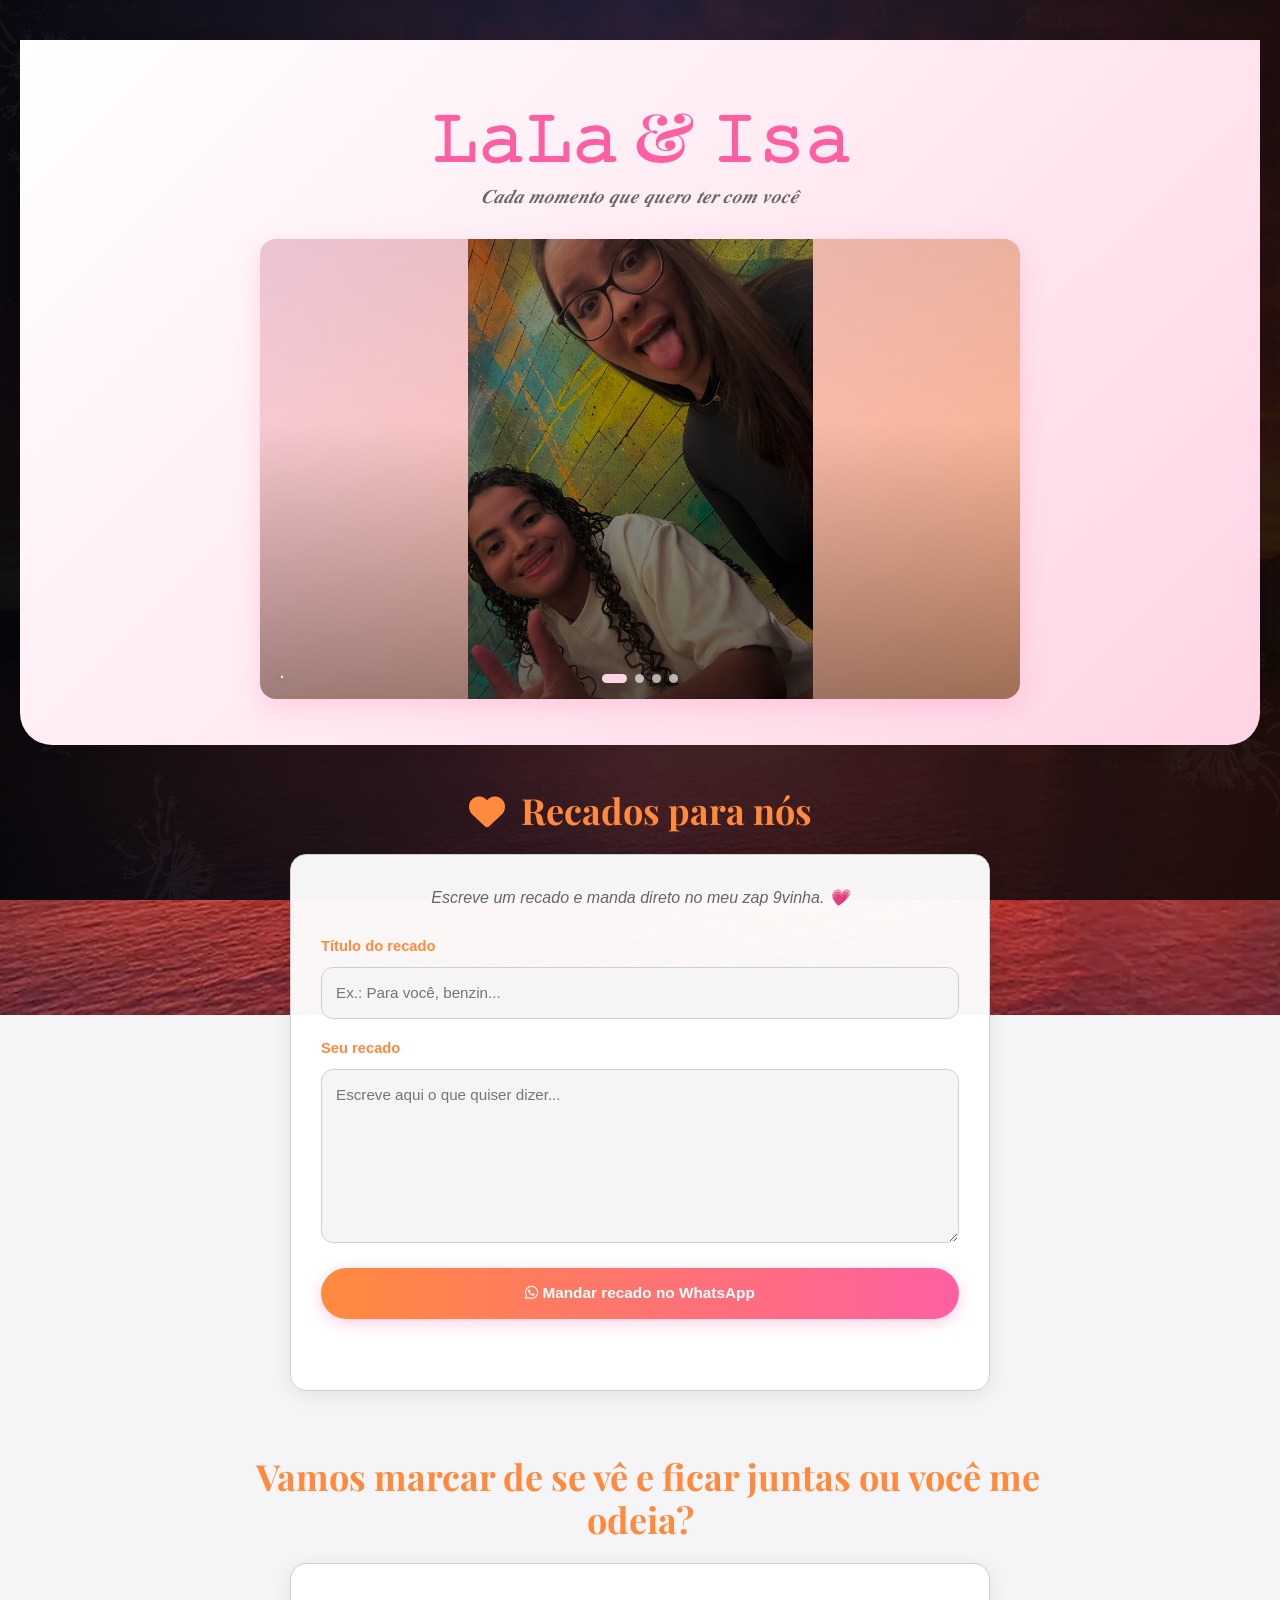
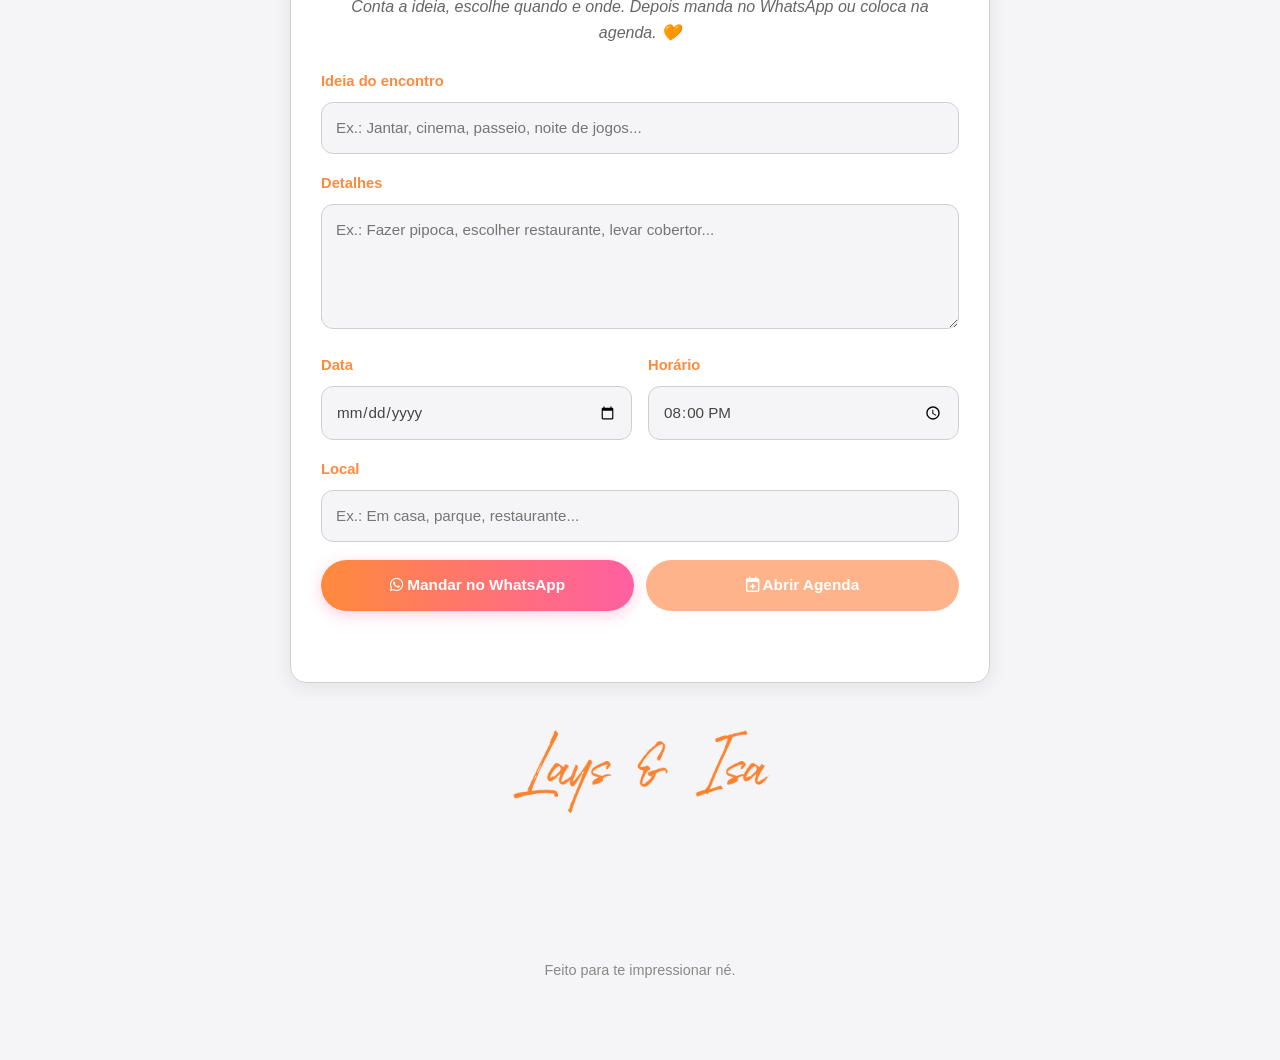
==== index.html @ 4bfa1b1a "Adiciona projeto Por do Sol" ====
<!DOCTYPE html>
<html lang="pt-BR">
<head>

    <meta charset="UTF-8">
    <meta name="viewport" content="width=device-width, initial-scale=1.0">

    <title>Página nossa</title>

    <link rel="stylesheet"href="https://cdnjs.cloudflare.com/ajax/libs/font-awesome/6.4.0/css/all.min.css">
    <link href="https://fonts.googleapis.com/css2?family=Montserrat:wght@400;500;600;700&family=Playfair+Display:wght@600;700&display=swap"rel="stylesheet">
    <link rel="stylesheet" href="style.css">
    <link rel="icon" type="image/png" href="imagens/logo 01.png">

</head>

<body>


    <header class="hero">
        <div class="hero-content">
            
            <h1 class="couple-names">𝙻𝚊𝙻𝚊 &amp; 𝙸𝚜𝚊</h1>

            <p class="romantic-phrase">
                𝑪𝒂𝒅𝒂 𝒎𝒐𝒎𝒆𝒏𝒕𝒐 𝒒𝒖𝒆 𝒒𝒖𝒆𝒓𝒐 𝒕𝒆𝒓 𝒄𝒐𝒎 𝒗𝒐𝒄𝒆̂
            </p>
        </div>

        <div class="hero-image">
            <div class="hero-carousel"id="hero-carousel"tabindex="0"aria-label="Carrossel de fotos de LaLa e Isa" >

                <img id="hero-carousel-image"class="hero-carousel-image"src="imagens/laranja 2.jpeg"alt="Foto de LaLa e Isa">

                <div class="hero-carousel-overlay"></div>

                <button class="hero-carousel-btn hero-carousel-prev"id="hero-carousel-prev"type="button"aria-label="Ver foto anterior">
                    <i class="fa-solid fa-chevron-left"></i>
                </button>

                <button class="hero-carousel-btn hero-carousel-next"id="hero-carousel-next"type="button"aria-label="Ver próxima foto">
                    <i class="fa-solid fa-chevron-right"></i>
                </button>

                
                <div class="hero-carousel-dots"id="hero-carousel-dots"aria-label="Escolher foto"></div>

                <p class="hero-carousel-caption"id="hero-carousel-caption">
                    Nossos momentos favoritos ❤️
                </p>
            </div>
        </div>
    </header>

  
    <main class="container">

        
        <section class="section-notes">
            <h2>
                <i class="fa-solid fa-heart"></i>
                Recados para nós
            </h2>

            <div class="content-card">
                <p class="section-description">
                    Escreve um recado e manda direto no meu zap 9vinha. 💗
                </p>

                <div class="form-group">
                    <label for="note-title">Título do recado</label>

                    <input type="text"id="note-title"maxlength="70"placeholder="Ex.: Para você, benzin...">
                </div>

                
                <div class="form-group">
                    <label for="note-text">Seu recado</label>

                    <textarea id="note-text"rows="6"placeholder="Escreve aqui o que quiser dizer..."></textarea>
                </div>

                
                <button class="btn-primary full-width-btn"id="btn-send-note-whatsapp"type="button">
                    <i class="fa-brands fa-whatsapp"></i>
                    Mandar recado no WhatsApp
                </button>

                
                <p class="form-message"id="note-message"aria-live="polite"></p>
            </div>
        </section>

       
        <section class="section-date-ideas">
            <h2>
                <i class="fa-solid fa-calendar-heart"></i>
                Vamos marcar de se vê e ficar juntas ou você me odeia? 
            </h2>

            <div class="content-card">
                <p class="section-description">
                    Conta a ideia, escolhe quando e onde. Depois manda no WhatsApp ou coloca na agenda. 🧡
                </p>

                
                <div class="form-group">
                    <label for="date-title">Ideia do encontro</label>

                    <input type="text"id="date-title"maxlength="80"placeholder="Ex.: Jantar, cinema, passeio, noite de jogos...">
                </div>

                
                <div class="form-group">
                    <label for="date-description">Detalhes</label>

                    <textarea id="date-description"rows="4"placeholder="Ex.: Fazer pipoca, escolher restaurante, levar cobertor..."></textarea>
                </div>

                
                <div class="date-form-row">
                    <div class="form-group">
                        <label for="date-day">Data</label>
                        <input type="date" id="date-day">
                    </div>

                    <div class="form-group">
                        <label for="date-time">Horário</label>
                        
                        <input type="time"id="date-time"value="20:00">
                    </div>
                </div>

                <div class="form-group">

    <label for="date-location">Local</label>

    <input type="text"id="date-location"maxlength="100"placeholder="Ex.: Em casa, parque, restaurante...">

</div>

<div class="date-actions">

    <button class="btn-primary"id="btn-send-date-whatsapp"type="button">
        <i class="fa-brands fa-whatsapp"></i>
        Mandar no WhatsApp
    </button>

    <button class="btn-secondary"id="btn-add-date-calendar"type="button">
        <i class="fa-regular fa-calendar-plus"></i>
        Abrir Agenda
    </button>

</div>

                
                <p class="form-message"id="date-message"aria-live="polite"></p>

            </div>

            <div class="logo">
                <img src="imagens/laranja.png" alt="lays & isa">
            </div>

        </section>
        

    </main>


<div class="decoracoes-pagina">

    <img src="imagens/1.png" alt="" class="raminho raminho-1">
    <img src="imagens/2.png" alt="" class="raminho raminho-2">
    <img src="imagens/3.png" alt="" class="raminho raminho-3">

    <img src="imagens/1.png" alt="" class="raminho raminho-4">
    <img src="imagens/2.png" alt="" class="raminho raminho-5">
    <img src="imagens/3.png" alt="" class="raminho raminho-6">

    <img src="imagens/1.png" alt="" class="raminho raminho-7">
    <img src="imagens/2.png" alt="" class="raminho raminho-8">
    <img src="imagens/3.png" alt="" class="raminho raminho-9">

</div>

    
    <footer>
        <p>Feito para te impressionar né. </p>
    </footer>

    <script src="script.js"></script>
</body>
</html>
---- style.css ----
/* =========================================================
   PÁGINA NOSSA — ESTILOS PRINCIPAIS
   ========================================================= */

:root {
    --color-orange: #FF8A3D;
    --color-pink: #FF5FA2;
    --color-white: #FFFFFF;
    --color-gray-light: #F5F5F7;

    --color-coral: #FFB38A;
    --color-pink-light: #FFD4E5;
    --color-gray-med: #CFCFCF;

    --font-main: "Montserrat", sans-serif;
    --font-display: "Playfair Display", serif;

    --radius: 16px;
    --shadow-soft: 0 4px 20px rgba(0, 0, 0, 0.08);
    --shadow-hover: 0 8px 25px rgba(255, 95, 162, 0.20);
}

/* =========================================================
   RESET
   ========================================================= */

* {
    margin: 0;
    padding: 0;
    box-sizing: border-box;
}

html {
    scroll-behavior: smooth;
}

body {
    min-height: 100vh;
    color: #444;
    background:
        linear-gradient(
            180deg,
            rgba(255, 255, 255, 0.96),
            rgba(255, 212, 229, 0.30)
        );
    background-color: var(--color-gray-light);
    font-family: var(--font-main);
    line-height: 1.6;
}

button,
input,
textarea {
    font: inherit;
}

button {
    -webkit-tap-highlight-color: transparent;
}

/* =========================================================
   ESTRUTURA
   ========================================================= */

.container {
    width: min(850px, 100%);
    margin: 0 auto;
    padding: 44px 20px;
}

section {
    margin-bottom: 64px;
}

h2 {
    margin-bottom: 22px;
    color: var(--color-orange);
    font-family: var(--font-display);
    font-size: clamp(1.8rem, 4vw, 2.25rem);
    line-height: 1.2;
    text-align: center;
}

h2 i {
    margin-right: 8px;
}

/* =========================================================
   HERO
   ========================================================= */

.hero {
    padding: 58px 20px 46px;
    border-bottom-right-radius: 32px;
    border-bottom-left-radius: 32px;
    background:
        linear-gradient(
            135deg,
            var(--color-white) 0%,
            var(--color-pink-light) 100%
        );
    box-shadow: var(--shadow-soft);
    text-align: center;
}

.hero-content {
    max-width: 760px;
    margin: 0 auto;
}

.couple-names {
    margin-bottom: 10px;
    color: var(--color-pink);
    font-family: var(--font-display);
    font-size: clamp(2.6rem, 8vw, 4.2rem);
    line-height: 1.1;
}

.romantic-phrase {
    color: #666;
    font-size: clamp(1rem, 2vw, 1.2rem);
    font-style: italic;
}

/* =========================================================
   CARROSSEL
   ========================================================= */

.hero-image {
    max-width: 760px;
    margin: 26px auto 0;
}

.hero-carousel {
    position: relative;
    display: flex;
    align-items: center;
    justify-content: center;
    width: 100%;
    height: 460px;
    overflow: hidden;
    border-radius: var(--radius);
    outline: none;
    background:
        linear-gradient(
            135deg,
            var(--color-pink-light),
            var(--color-coral)
        );
    box-shadow: var(--shadow-hover);
    cursor: pointer;
}

.hero-carousel-image {
    display: block;
    width: 100%;
    height: 100%;
    object-fit: contain;
    object-position: center;
    opacity: 1;
    transform: scale(1);
    transition: opacity 0.45s ease, transform 0.60s ease;
}

.hero-carousel-image.is-changing {
    opacity: 0;
    transform: scale(1.03);
}

.hero-carousel-overlay {
    position: absolute;
    inset: 0;
    z-index: 1;
    pointer-events: none;
    background:
        linear-gradient(
            to top,
            rgba(0, 0, 0, 0.38) 0%,
            rgba(0, 0, 0, 0.03) 60%,
            rgba(0, 0, 0, 0.08) 100%
        );
}

.hero-carousel-btn {
    position: absolute;
    top: 50%;
    z-index: 2;
    width: 43px;
    height: 43px;
    border: 0;
    border-radius: 50%;
    color: var(--color-white);
    background-color: rgba(255, 95, 162, 0.82);
    cursor: pointer;
    font-size: 1rem;
    opacity: 0;
    transform: translateY(-50%);
    transition:
        opacity 0.25s ease,
        background-color 0.25s ease,
        transform 0.25s ease;
}

.hero-carousel:hover .hero-carousel-btn,
.hero-carousel:focus-within .hero-carousel-btn {
    opacity: 1;
}

.hero-carousel-btn:hover {
    background-color: var(--color-orange);
    transform: translateY(-50%) scale(1.08);
}

.hero-carousel-prev {
    left: 16px;
}

.hero-carousel-next {
    right: 16px;
}

.hero-carousel-dots {
    position: absolute;
    bottom: 16px;
    left: 50%;
    z-index: 2;
    display: flex;
    align-items: center;
    gap: 8px;
    transform: translateX(-50%);
}

.hero-carousel-dot {
    width: 9px;
    height: 9px;
    padding: 0;
    border: 0;
    border-radius: 999px;
    background-color: rgba(255, 255, 255, 0.65);
    cursor: pointer;
    transition: width 0.25s ease, background-color 0.25s ease;
}

.hero-carousel-dot.active {
    width: 25px;
    background-color: var(--color-pink-light);
}

.hero-carousel-caption {
    position: absolute;
    bottom: 14px;
    left: 20px;
    z-index: 2;
    max-width: calc(100% - 150px);
    color: var(--color-white);
    font-size: 0.9rem;
    font-weight: 700;
    text-align: left;
    text-shadow: 0 2px 6px rgba(0, 0, 0, 0.45);
}

/* =========================================================
   CARDS / FORMULÁRIOS
   ========================================================= */

.content-card {
    max-width: 700px;
    margin: 0 auto;
    padding: 30px;
    border: 1px solid var(--color-gray-med);
    border-radius: var(--radius);
    background-color: rgba(255, 255, 255, 0.96);
    box-shadow: var(--shadow-soft);
}

.section-description {
    margin-bottom: 25px;
    color: #666;
    font-style: italic;
    text-align: center;
}

.form-group {
    margin-bottom: 18px;
}

.form-group label {
    display: block;
    margin-bottom: 8px;
    color: var(--color-orange);
    font-size: 0.92rem;
    font-weight: 700;
}

.form-group input,
.form-group textarea {
    width: 100%;
    border: 1px solid var(--color-gray-med);
    border-radius: 12px;
    outline: none;
    padding: 13px 14px;
    color: #444;
    background-color: var(--color-gray-light);
    font-size: 0.95rem;
    transition:
        border-color 0.25s ease,
        box-shadow 0.25s ease,
        background-color 0.25s ease;
}

.form-group textarea {
    min-height: 115px;
    resize: vertical;
}

.form-group input:focus,
.form-group textarea:focus {
    border-color: var(--color-pink);
    background-color: var(--color-white);
    box-shadow: 0 0 0 4px rgba(255, 95, 162, 0.12);
}

.date-form-row {
    display: grid;
    grid-template-columns: 1fr 1fr;
    gap: 16px;
}

.date-actions {
    display: flex;
    gap: 12px;
    margin-top: 6px;
}

.date-actions button {
    flex: 1;
}

.form-message {
    min-height: 25px;
    margin-top: 16px;
    color: #777;
    font-size: 0.88rem;
    text-align: center;
}

.form-message.success {
    color: #1d9c4e;
}

.form-message.error {
    color: #c03455;
}

/* =========================================================
   BOTÕES
   ========================================================= */

.btn-primary,
.btn-secondary {
    border: 0;
    border-radius: 999px;
    padding: 13px 25px;
    cursor: pointer;
    font-size: 0.96rem;
    font-weight: 700;
    transition:
        transform 0.25s ease,
        box-shadow 0.25s ease,
        background-color 0.25s ease;
}

.btn-primary {
    color: var(--color-white);
    background:
        linear-gradient(
            90deg,
            var(--color-orange),
            var(--color-pink)
        );
    box-shadow: 0 4px 15px rgba(255, 95, 162, 0.30);
}

.btn-primary:hover {
    box-shadow: 0 8px 22px rgba(255, 95, 162, 0.42);
    transform: translateY(-2px);
}

.btn-secondary {
    color: var(--color-white);
    background-color: var(--color-coral);
}

.btn-secondary:hover {
    background-color: var(--color-pink);
    transform: translateY(-2px);
}

.full-width-btn {
    width: 100%;
}

/* =========================================================
   LOGO
   ========================================================= */

.logo {
    margin-top: 40px;
    margin-bottom: 20px;
    text-align: center;
}

.logo img {
    display: block;
    width: 350px;
    max-width: 80%;
    height: auto;
    margin: 0 auto;
}

/* =========================================================
   FOOTER
   ========================================================= */

footer {
    padding: 38px 20px;
    color: #888;
    text-align: center;
    font-size: 0.9rem;
}

/* =========================================================
   ANIMAÇÃO DAS SEÇÕES
   ========================================================= */

.section-hidden {
    opacity: 0;
    transform: translateY(20px);
}

.section-visible {
    opacity: 1;
    transform: translateY(0);
    transition:
        opacity 0.7s ease,
        transform 0.7s ease;
}

/* =========================================================
   RESPONSIVIDADE
   ========================================================= */

@media (max-width: 768px) {

    .container {
        padding: 36px 16px;
    }

    .hero {
        padding: 46px 16px 36px;
    }

    .hero-carousel {
        height: 420px;
    }

    .hero-carousel-btn {
        width: 38px;
        height: 38px;
        opacity: 1;
    }

    .hero-carousel-caption {
        bottom: 12px;
        left: 15px;
        font-size: 0.8rem;
    }

    .hero-carousel-dots {
        bottom: 12px;
    }

    .content-card {
        padding: 22px 18px;
    }

    .date-form-row {
        grid-template-columns: 1fr;
        gap: 0;
    }

    .date-actions {
        flex-direction: column;
    }
}

@media (max-width: 420px) {

    .hero-carousel {
        height: 360px;
    }

    .btn-primary,
    .btn-secondary {
        padding: 12px 18px;
        font-size: 0.9rem;
    }

    .couple-names {
        font-size: 2.4rem;
    }
}



.decoracoes-pagina {
    position: fixed;
    inset: 0;

    z-index: 0;

    pointer-events: none;
    overflow: hidden;
}

.raminho {
    position: absolute;

    width: 145px;
    height: auto;

    opacity: 0.18;

    mix-blend-mode: multiply;

   
    filter:
        grayscale(100%)
        contrast(0.65)
        brightness(1.12);

    pointer-events: none;
}




.raminho-1 {
    top: -35px;
    left: -45px;

    width: 155px;

    transform: rotate(-18deg);
}




.raminho-2 {
    top: 12%;
    right: -55px;

    width: 130px;

    transform: rotate(25deg);
}




.raminho-3 {
    top: 32%;
    left: -55px;

    width: 120px;

    transform: rotate(150deg);
}




.raminho-4 {
    right: -40px;
    bottom: 5%;

    width: 155px;

    transform: rotate(160deg);
}




.raminho-5 {
    left: -55px;
    bottom: 12%;

    width: 135px;

    transform: rotate(-35deg);
}




.raminho-6 {
    top: 52%;
    right: -65px;

    width: 115px;

    transform: rotate(70deg);
}




.raminho-7 {
    left: 8%;
    bottom: -45px;

    width: 125px;

    transform: rotate(20deg);
}



.raminho-8 {
    top: -45px;
    right: 15%;

    width: 105px;

    transform: rotate(80deg);
}




main,
header,
footer {
    position: relative;
    z-index: 1;
}



@media (max-width: 700px) {

    .raminho {
        opacity: 0.13;
    }

    .raminho-1 {
        width: 110px;
    }

    .raminho-2 {
        width: 95px;
    }

    .raminho-3 {
        width: 90px;
    }

    .raminho-4 {
        width: 110px;
    }

    .raminho-5 {
        width: 95px;
    }

    .raminho-6 {
        width: 85px;
    }

    .raminho-7 {
        width: 90px;
    }

    .raminho-8 {
        width: 75px;
    }
}

body {

    font-family: Arial, sans-serif;

    color: var(--texto);

    background-image:

        linear-gradient(
            90deg,
            rgba(2, 5, 10, 0.95),
            rgba(5, 15, 30, 0.75),
            rgba(15, 7, 2, 0.88)
        ),

        url("imagens/por-do-sol.webp");

    background-size: cover;

    background-position: center;

    background-attachment: fixed;

    background-repeat: no-repeat;

    min-height: 100vh;

    padding: 40px 20px;

}
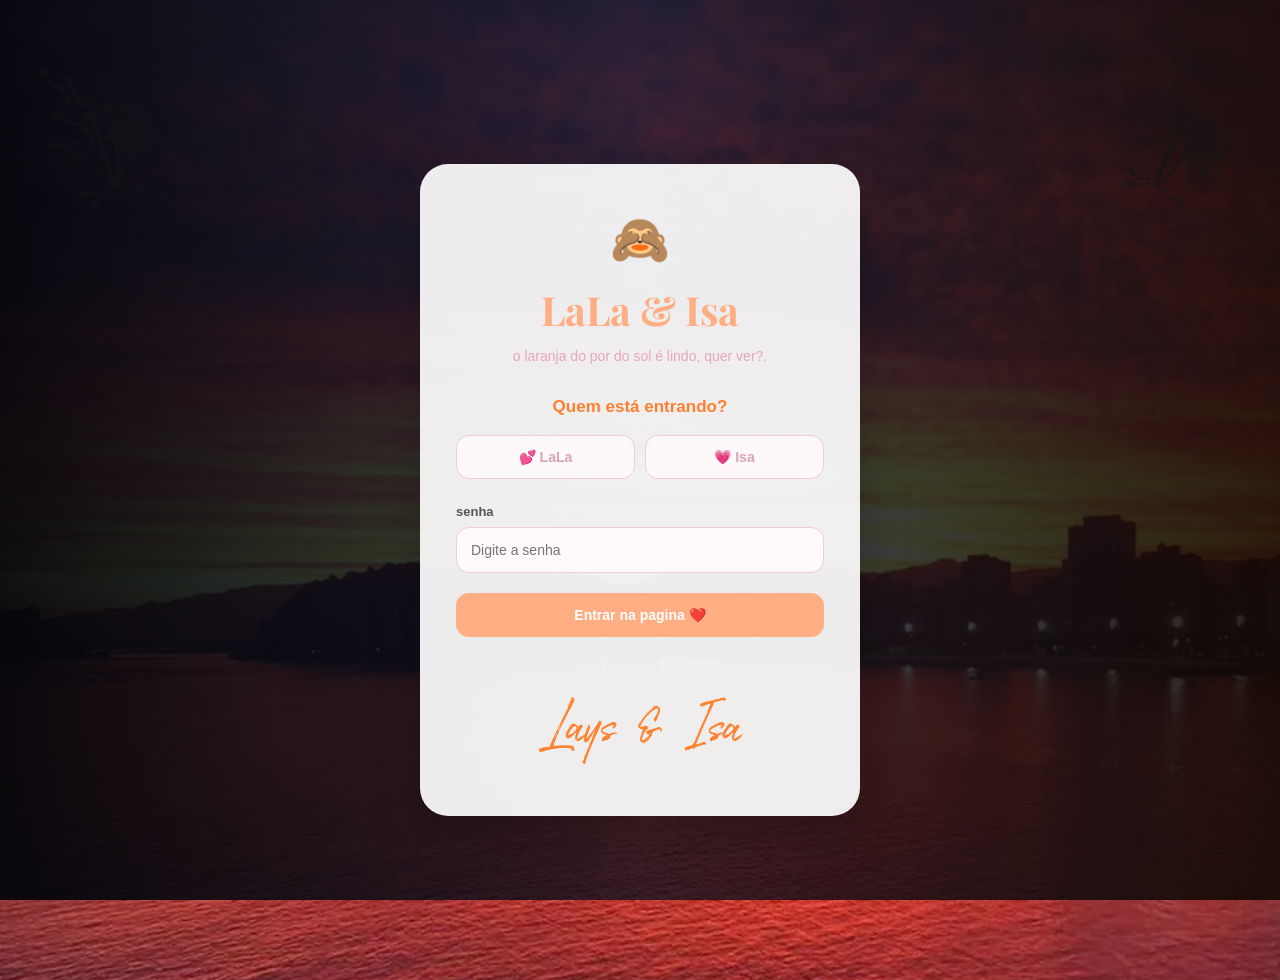
==== commit b554d8e3: "feat: adicionado pagina inicial do usuario" ====
--- a/index.html
+++ b/index.html
@@ -1,162 +1,76 @@
 <!DOCTYPE html>
 <html lang="pt-BR">
+
 <head>
-
     <meta charset="UTF-8">
     <meta name="viewport" content="width=device-width, initial-scale=1.0">
 
-    <title>Página nossa</title>
-
-    <link rel="stylesheet"href="https://cdnjs.cloudflare.com/ajax/libs/font-awesome/6.4.0/css/all.min.css">
+    <title>inicio da pagina❤️</title>
     <link href="https://fonts.googleapis.com/css2?family=Montserrat:wght@400;500;600;700&family=Playfair+Display:wght@600;700&display=swap"rel="stylesheet">
-    <link rel="stylesheet" href="style.css">
+    <link rel="stylesheet" href="inicio.css">
     <link rel="icon" type="image/png" href="imagens/logo 01.png">
 
 </head>
 
+
 <body>
 
+    <main class="login-container">
 
-    <header class="hero">
-        <div class="hero-content">
+        <section class="login-card">
+
+            <div class="login-heart">
+                🙈
+            </div>
+
+            <h1>LaLa & Isa</h1>
+
+
             
-            <h1 class="couple-names">𝙻𝚊𝙻𝚊 &amp; 𝙸𝚜𝚊</h1>
+            <p class="login-subtitle">
+                o laranja do por do sol é lindo, quer ver?.
+            </p>
 
-            <p class="romantic-phrase">
-                𝑪𝒂𝒅𝒂 𝒎𝒐𝒎𝒆𝒏𝒕𝒐 𝒒𝒖𝒆 𝒒𝒖𝒆𝒓𝒐 𝒕𝒆𝒓 𝒄𝒐𝒎 𝒗𝒐𝒄𝒆̂
-            </p>
-        </div>
 
-        <div class="hero-image">
-            <div class="hero-carousel"id="hero-carousel"tabindex="0"aria-label="Carrossel de fotos de LaLa e Isa" >
+            
+            <h2>Quem está entrando?</h2>
 
-                <img id="hero-carousel-image"class="hero-carousel-image"src="imagens/laranja 2.jpeg"alt="Foto de LaLa e Isa">
+            <div class="user-options">
 
-                <div class="hero-carousel-overlay"></div>
 
-                <button class="hero-carousel-btn hero-carousel-prev"id="hero-carousel-prev"type="button"aria-label="Ver foto anterior">
-                    <i class="fa-solid fa-chevron-left"></i>
+                
+                <button type="button"class="user-button"id="btn-lala"data-user="lala">
+                    💕 LaLa
                 </button>
 
-                <button class="hero-carousel-btn hero-carousel-next"id="hero-carousel-next"type="button"aria-label="Ver próxima foto">
-                    <i class="fa-solid fa-chevron-right"></i>
+
+               
+                <button type="button"class="user-button"id="btn-isa"data-user="isa">
+                    💗 Isa
                 </button>
 
-                
-                <div class="hero-carousel-dots"id="hero-carousel-dots"aria-label="Escolher foto"></div>
-
-                <p class="hero-carousel-caption"id="hero-carousel-caption">
-                    Nossos momentos favoritos ❤️
-                </p>
-            </div>
-        </div>
-    </header>
-
-  
-    <main class="container">
-
-        
-        <section class="section-notes">
-            <h2>
-                <i class="fa-solid fa-heart"></i>
-                Recados para nós
-            </h2>
-
-            <div class="content-card">
-                <p class="section-description">
-                    Escreve um recado e manda direto no meu zap 9vinha. 💗
-                </p>
-
-                <div class="form-group">
-                    <label for="note-title">Título do recado</label>
-
-                    <input type="text"id="note-title"maxlength="70"placeholder="Ex.: Para você, benzin...">
-                </div>
-
-                
-                <div class="form-group">
-                    <label for="note-text">Seu recado</label>
-
-                    <textarea id="note-text"rows="6"placeholder="Escreve aqui o que quiser dizer..."></textarea>
-                </div>
-
-                
-                <button class="btn-primary full-width-btn"id="btn-send-note-whatsapp"type="button">
-                    <i class="fa-brands fa-whatsapp"></i>
-                    Mandar recado no WhatsApp
-                </button>
-
-                
-                <p class="form-message"id="note-message"aria-live="polite"></p>
-            </div>
-        </section>
-
-       
-        <section class="section-date-ideas">
-            <h2>
-                <i class="fa-solid fa-calendar-heart"></i>
-                Vamos marcar de se vê e ficar juntas ou você me odeia? 
-            </h2>
-
-            <div class="content-card">
-                <p class="section-description">
-                    Conta a ideia, escolhe quando e onde. Depois manda no WhatsApp ou coloca na agenda. 🧡
-                </p>
-
-                
-                <div class="form-group">
-                    <label for="date-title">Ideia do encontro</label>
-
-                    <input type="text"id="date-title"maxlength="80"placeholder="Ex.: Jantar, cinema, passeio, noite de jogos...">
-                </div>
-
-                
-                <div class="form-group">
-                    <label for="date-description">Detalhes</label>
-
-                    <textarea id="date-description"rows="4"placeholder="Ex.: Fazer pipoca, escolher restaurante, levar cobertor..."></textarea>
-                </div>
-
-                
-                <div class="date-form-row">
-                    <div class="form-group">
-                        <label for="date-day">Data</label>
-                        <input type="date" id="date-day">
-                    </div>
-
-                    <div class="form-group">
-                        <label for="date-time">Horário</label>
-                        
-                        <input type="time"id="date-time"value="20:00">
-                    </div>
-                </div>
-
-                <div class="form-group">
-
-    <label for="date-location">Local</label>
-
-    <input type="text"id="date-location"maxlength="100"placeholder="Ex.: Em casa, parque, restaurante...">
-
-</div>
-
-<div class="date-actions">
-
-    <button class="btn-primary"id="btn-send-date-whatsapp"type="button">
-        <i class="fa-brands fa-whatsapp"></i>
-        Mandar no WhatsApp
-    </button>
-
-    <button class="btn-secondary"id="btn-add-date-calendar"type="button">
-        <i class="fa-regular fa-calendar-plus"></i>
-        Abrir Agenda
-    </button>
-
-</div>
-
-                
-                <p class="form-message"id="date-message"aria-live="polite"></p>
 
             </div>
+
+            <div class="form-group">
+
+                <label for="senha">
+                    senha
+                </label>
+
+
+                <input type="password"id="senha"placeholder="Digite a senha"autocomplete="off">
+
+
+            </div>
+
+            <button type="button"class="btn-login"id="btn-login">
+                Entrar na pagina ❤️
+            </button>
+
+            <p class="login-message"id="login-message"aria-live="polite"></p>
+
+                 </div>
 
             <div class="logo">
                 <img src="imagens/laranja.png" alt="lays & isa">
@@ -184,11 +98,15 @@
 
 </div>
 
-    
-    <footer>
-        <p>Feito para te impressionar né. </p>
-    </footer>
 
-    <script src="script.js"></script>
+        </section>
+
+
+    </main>
+    <script src="login.js"></script>
+
+
 </body>
-</html>+
+</html>
+
--- a/inicio.css
+++ b/inicio.css
@@ -0,0 +1,445 @@
+* {
+    margin: 0;
+    padding: 0;
+    box-sizing: border-box;
+}
+
+
+body {
+    font-family: "Montserrat", sans-serif;
+    min-height: 100vh;
+    overflow-x: hidden;
+}
+
+.login-container {
+
+    min-height: 100vh;
+    display: flex;
+    justify-content: center;
+    align-items: center;
+    padding: 30px;
+
+
+
+}
+
+.login-card {
+
+    width: 100%;
+    max-width: 440px;
+    padding: 48px 36px;
+    text-align: center;
+    background: rgba(255, 255, 255, 0.92);
+    border-radius: 28px;
+    box-shadow:
+
+        0 20px 50px
+        rgba(0, 0, 0, 0.25);
+
+
+    position: relative;
+    z-index: 2;
+}
+
+
+.login-heart {
+
+    font-size: 48px;
+
+    margin-bottom: 15px;
+}
+
+
+.login-card h1 {
+
+    font-family: "Playfair Display", serif;
+
+    font-size: 40px;
+
+    color: #ffad82;
+
+    margin-bottom: 10px;
+}
+
+
+.login-subtitle {
+
+    color: #e9a7b8;
+
+    font-size: 14px;
+
+    margin-bottom: 30px;
+
+    line-height: 1.5;
+}
+
+
+.login-card h2 {
+
+    font-size: 17px;
+
+    color: #ff7f32;
+
+    margin-bottom: 18px;
+}
+
+
+.user-options {
+
+    display: flex;
+
+    gap: 10px;
+
+    margin-bottom: 25px;
+}
+
+
+.user-button {
+
+    flex: 1;
+    padding: 13px;
+    background: #fff8fa;
+    border: 1px solid #efccd7;
+    border-radius: 13px;
+    color: #d8a5b2;
+    font-family: "Montserrat", sans-serif;
+    font-size: 14px;
+    font-weight: 600;
+    cursor: pointer;
+    transition: 0.3s;
+}
+
+
+.user-button:hover {
+
+    background: #fff0f4;
+
+    transform: translateY(-2px);
+}
+
+
+.user-button.selected {
+
+    background: #ffe1eb;
+    border-color: #ff9fbd;
+    color: #e76b91;
+}
+
+
+.form-group {
+
+    text-align: left;
+    margin-bottom: 20px;
+}
+
+
+.form-group label {
+
+    display: block;
+    margin-bottom: 8px;
+    color: #555;
+    font-size: 13px;
+    font-weight: 600;
+}
+
+
+.form-group input {
+
+    width: 100%;
+    padding: 14px;
+    border: 1px solid #efccd7;
+    border-radius: 13px;
+    outline: none;
+    font-family: "Montserrat", sans-serif;
+    font-size: 14px;
+    background: #fffafa;
+}
+
+
+.form-group input:focus {
+
+    border-color: #ff9fbd;
+    box-shadow:
+
+        0 0 0 3px
+        rgba(255, 159, 189, 0.15);
+}
+
+
+.btn-login {
+
+    width: 100%;
+    padding: 14px;
+    border: none;
+    border-radius: 13px;
+    background: #ffad82;
+    color: white;
+    font-family: "Montserrat", sans-serif;
+    font-size: 14px;
+    font-weight: 700;
+    cursor: pointer;
+    transition: 0.3s;
+}
+
+
+.btn-login:hover {
+
+    background: #ff9868;
+    transform: translateY(-2px);
+}
+
+
+.btn-login:active {
+
+    transform: translateY(0);
+}
+
+
+.btn-login:disabled {
+
+    opacity: 0.7;
+    cursor: not-allowed;
+    transform: none;
+}
+
+
+.login-message {
+
+    min-height: 20px;
+    margin-top: 14px;
+    color: #e76b91;
+    font-size: 13px;
+}
+
+
+
+
+.logo {
+
+    margin-top: 20px;
+}
+
+
+.logo img {
+
+    max-width: 280px;
+
+    width: 100%;
+
+    height: auto;
+}
+
+.decoracoes-pagina {
+    position: fixed;
+    inset: 0;
+    pointer-events: none;
+    overflow: hidden;
+    z-index: 1;
+}
+
+
+.raminho {
+
+    position: absolute;
+    width: 120px;
+    height: auto;
+    opacity: 0.65;
+}
+
+
+.raminho-1 {
+
+    top: 5%;
+    left: 3%;
+    transform: rotate(-20deg);
+}
+
+
+.raminho-2 {
+    top: 35%;
+    left: -20px;
+    transform: rotate(15deg);
+}
+
+
+.raminho-3 {
+
+    bottom: 5%;
+
+    left: 3%;
+
+    transform: rotate(-10deg);
+}
+
+
+.raminho-4 {
+
+    top: 5%;
+
+    right: 3%;
+
+    transform: rotate(20deg);
+}
+
+
+.raminho-5 {
+
+    top: 40%;
+
+    right: -20px;
+
+    transform: rotate(-15deg);
+}
+
+
+.raminho-6 {
+
+    bottom: 5%;
+
+    right: 3%;
+
+    transform: rotate(10deg);
+}
+
+
+.raminho-7 {
+
+    top: 20%;
+
+    left: 12%;
+
+    width: 80px;
+
+    opacity: 0.35;
+}
+
+
+.raminho-8 {
+
+    bottom: 15%;
+
+    right: 12%;
+
+    width: 80px;
+
+    opacity: 0.35;
+}
+
+
+.raminho-9 {
+
+    top: 70%;
+
+    left: 8%;
+
+    width: 70px;
+
+    opacity: 0.30;
+}
+
+
+/* =====================================================
+   CELULAR
+   ===================================================== */
+
+@media (max-width: 600px) {
+
+    .login-container {
+
+        padding: 20px;
+    }
+
+
+    .login-card {
+
+        padding: 40px 24px;
+    }
+
+
+    .login-card h1 {
+
+        font-size: 34px;
+    }
+
+
+    .login-heart {
+
+        font-size: 42px;
+    }
+
+
+    .user-options {
+
+        gap: 8px;
+    }
+
+
+    .raminho {
+
+        width: 80px;
+    }
+
+}
+
+body {
+
+    font-family: Arial, sans-serif;
+
+    color: var(--texto);
+
+    background-image:
+
+        linear-gradient(
+            90deg,
+            rgba(2, 5, 10, 0.95),
+            rgba(5, 15, 30, 0.75),
+            rgba(15, 7, 2, 0.88)
+        ),
+
+        url("imagens/por-do-sol.webp");
+
+    background-size: cover;
+
+    background-position: center;
+
+    background-attachment: fixed;
+
+    background-repeat: no-repeat;
+
+    min-height: 100vh;
+
+    padding: 40px 20px;
+
+}
+
+
+/* Mensagem personalizada de boas-vindas */
+#mensagem-usuario {
+    font-family: "Playfair Display", serif;
+    font-size: 28px;
+    color: #e88b73;
+    text-align: center;
+    margin: 20px auto;
+    line-height: 1.5;
+
+    /* Animação de entrada */
+    opacity: 0;
+    transform: translateY(15px);
+    animation: aparecerMensagem 1s ease forwards;
+}
+
+/* Animação suave */
+@keyframes aparecerMensagem {
+    to {
+        opacity: 1;
+        transform: translateY(0);
+    }
+}
+
+/* Ajuste para celular */
+@media (max-width: 600px) {
+    #mensagem-usuario {
+        font-size: 23px;
+        margin: 15px;
+    }
+}
